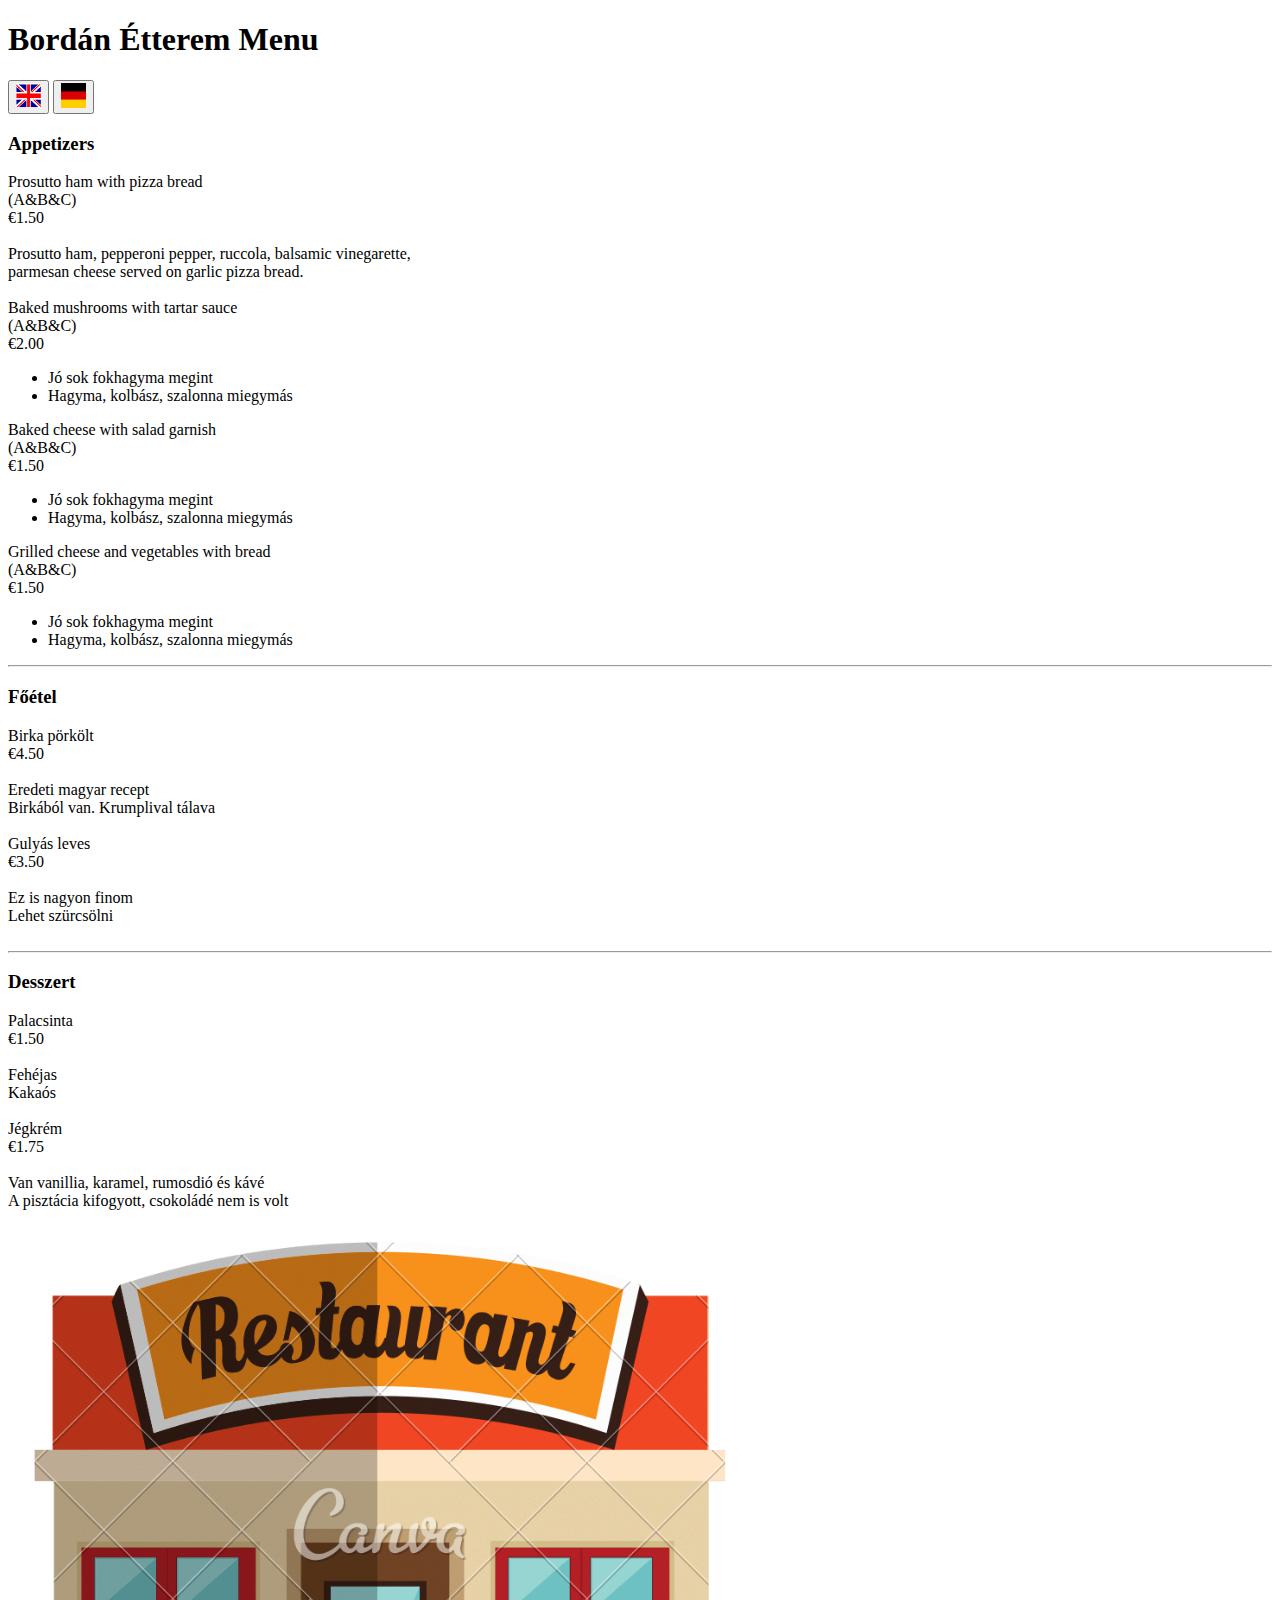
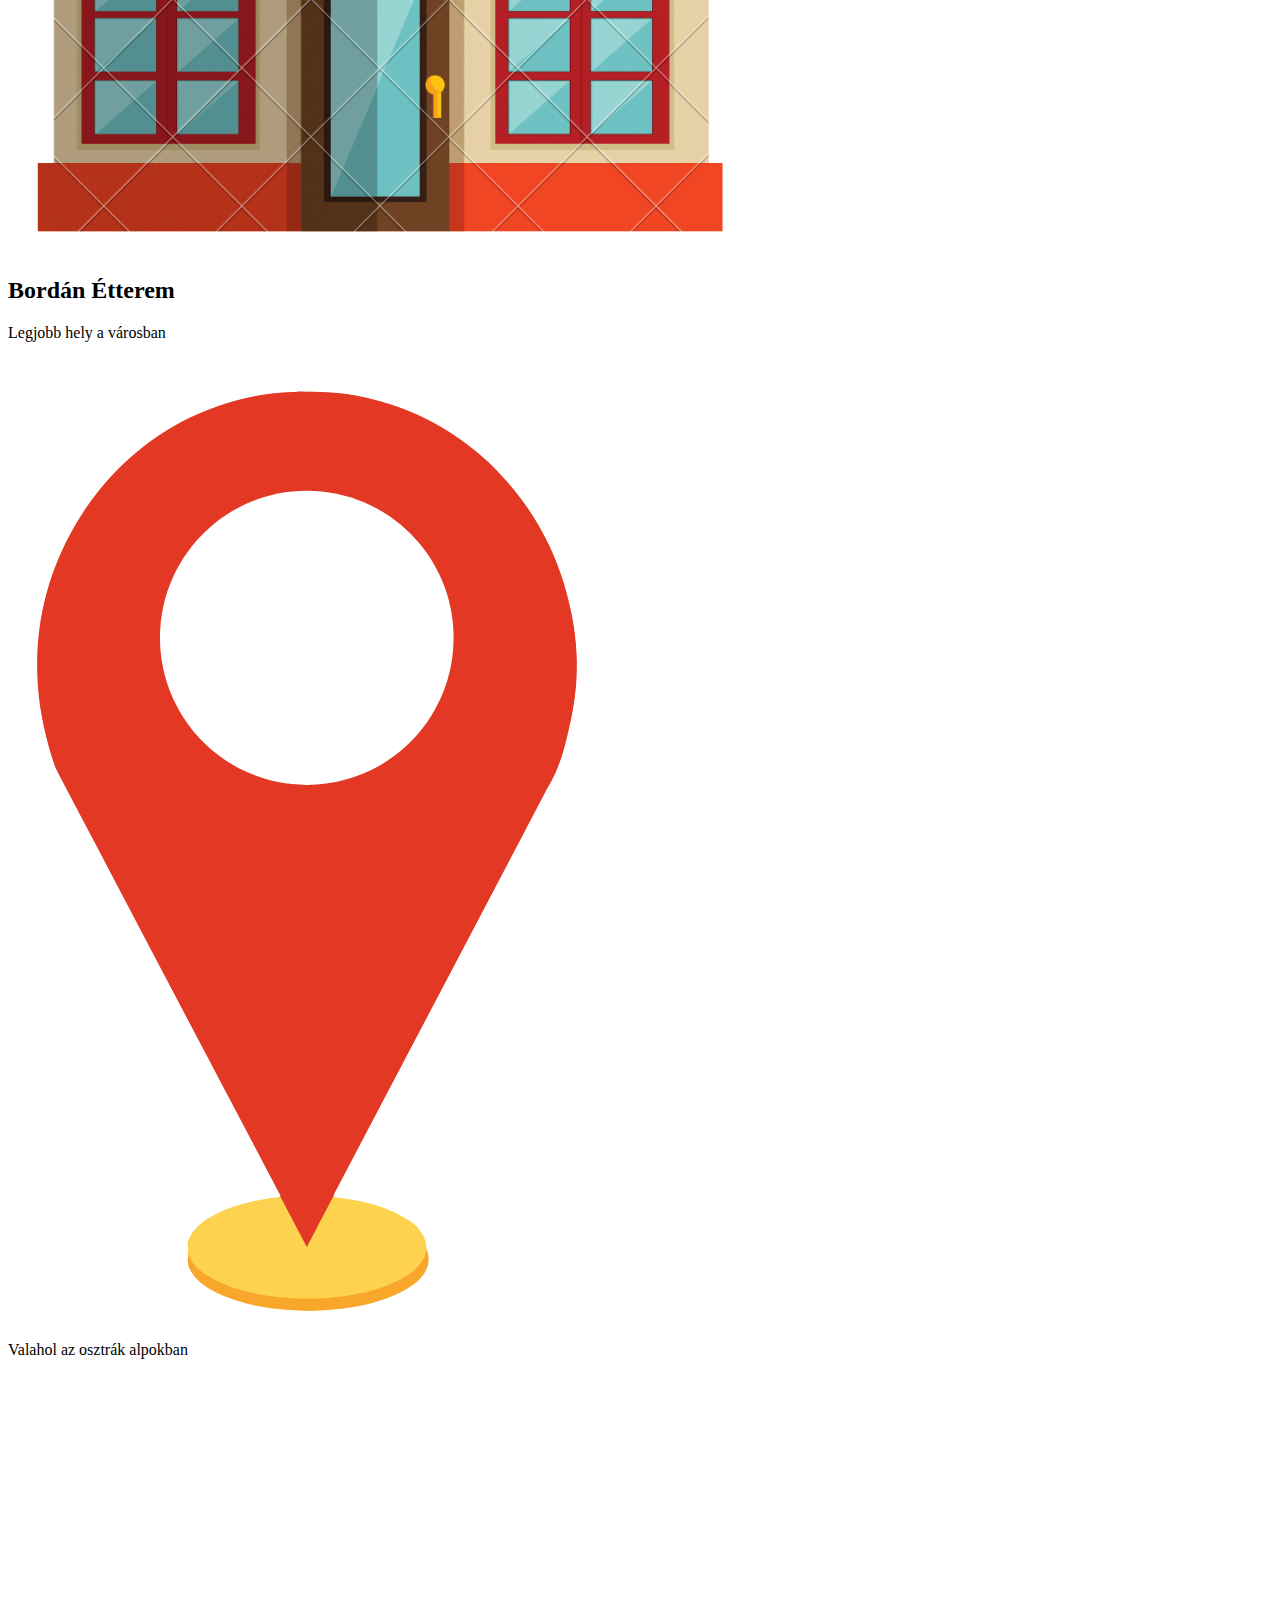
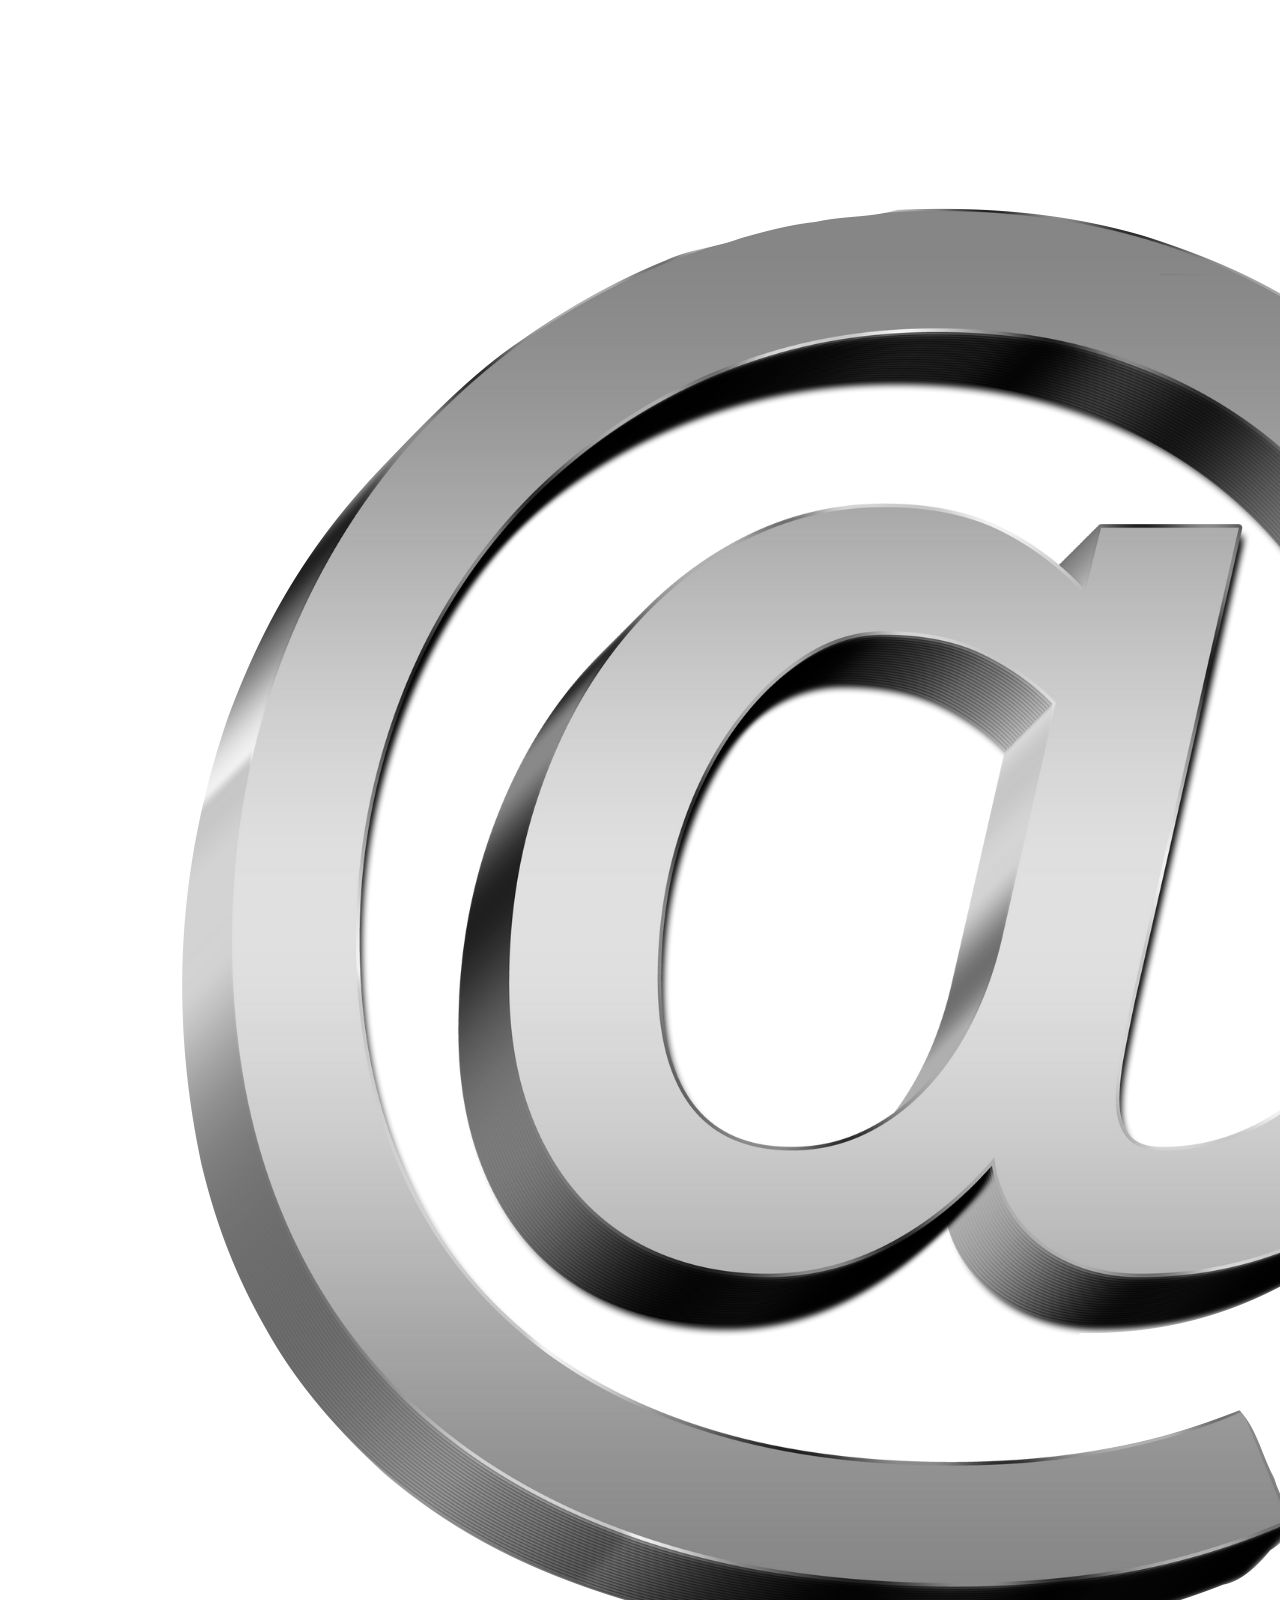
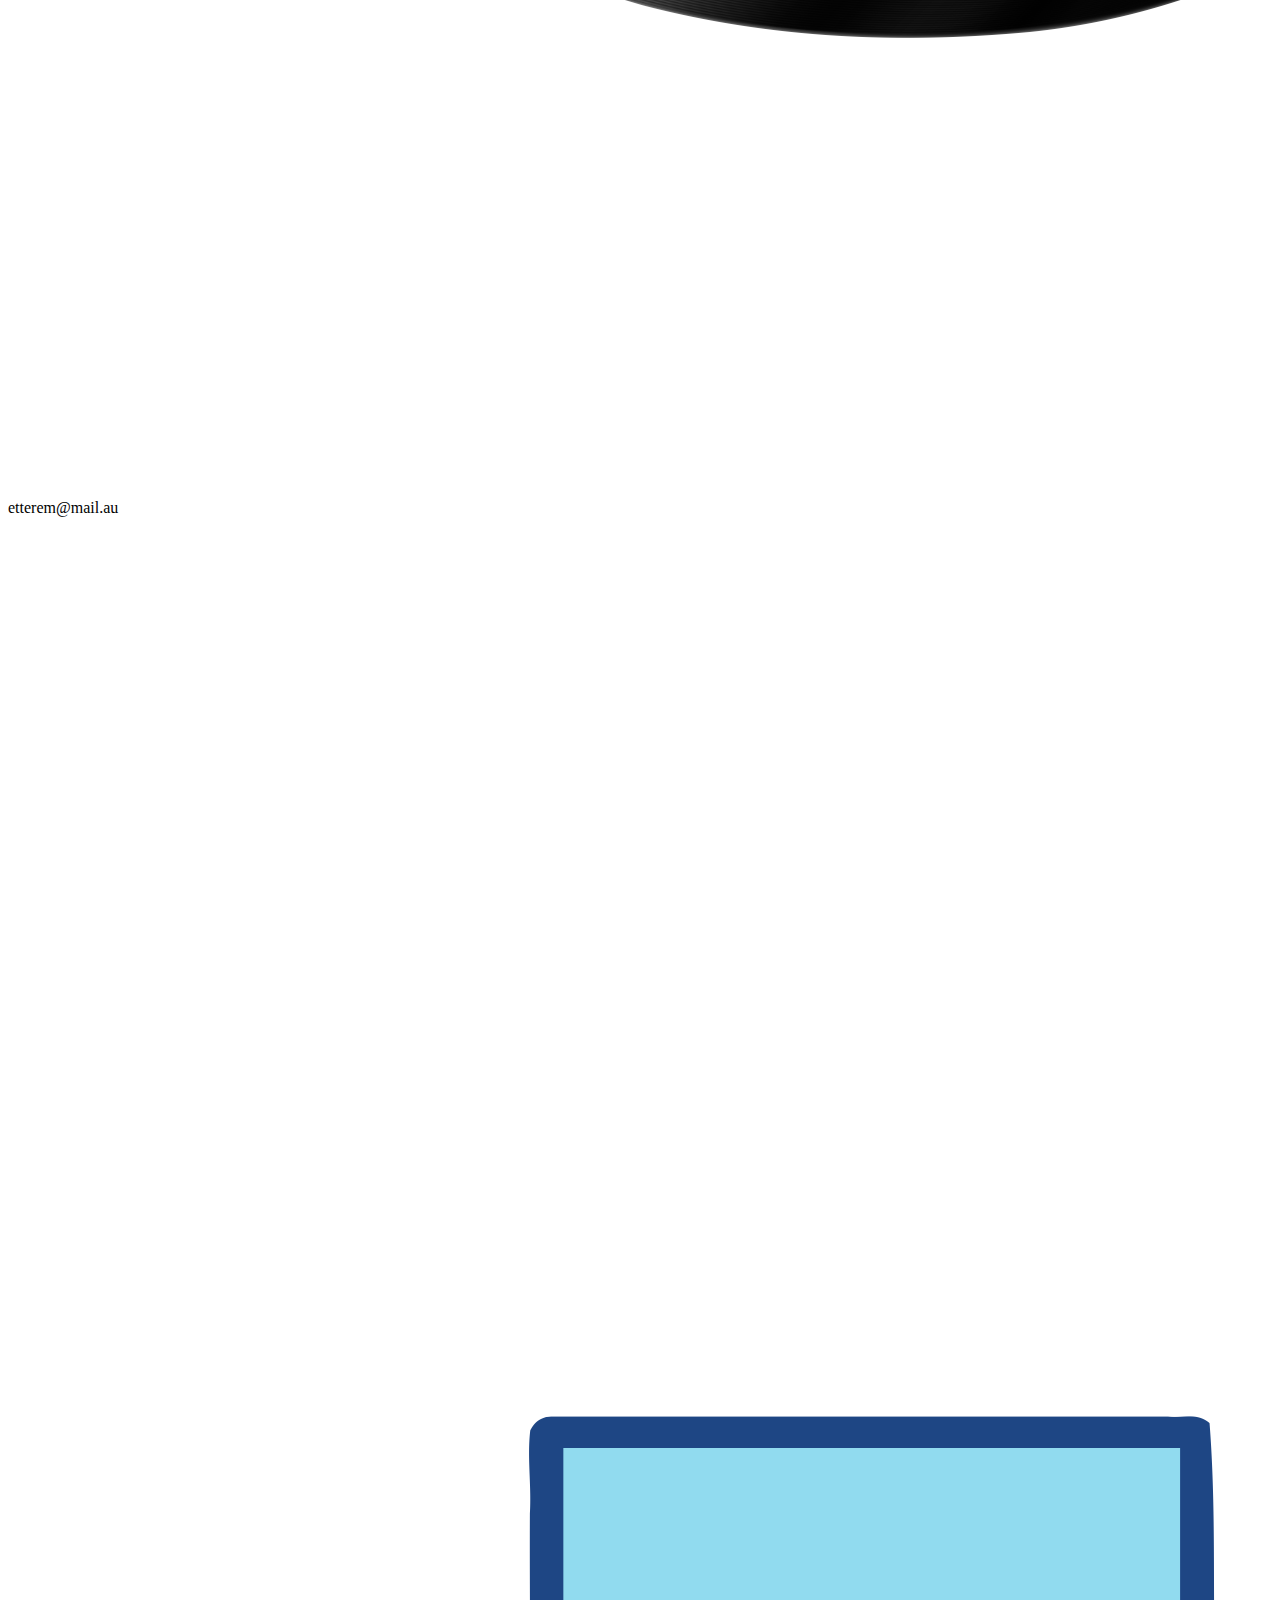
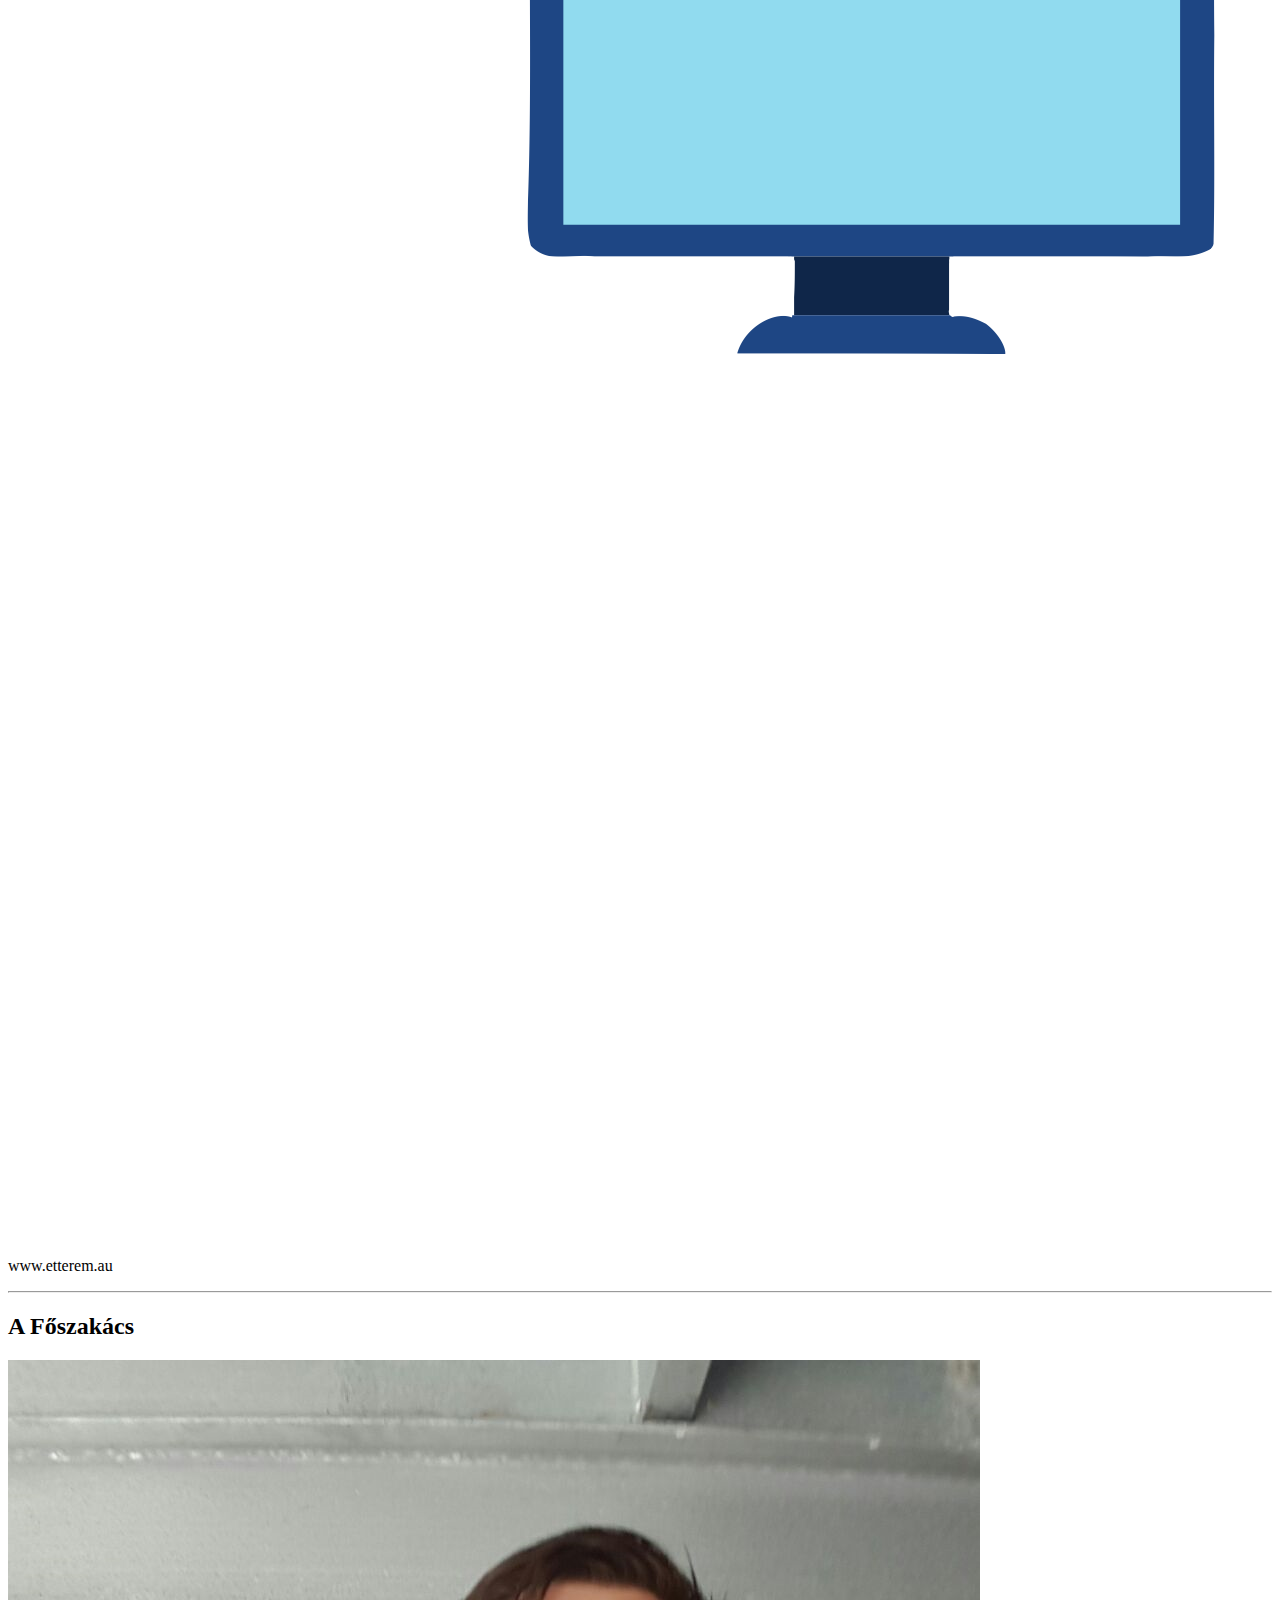
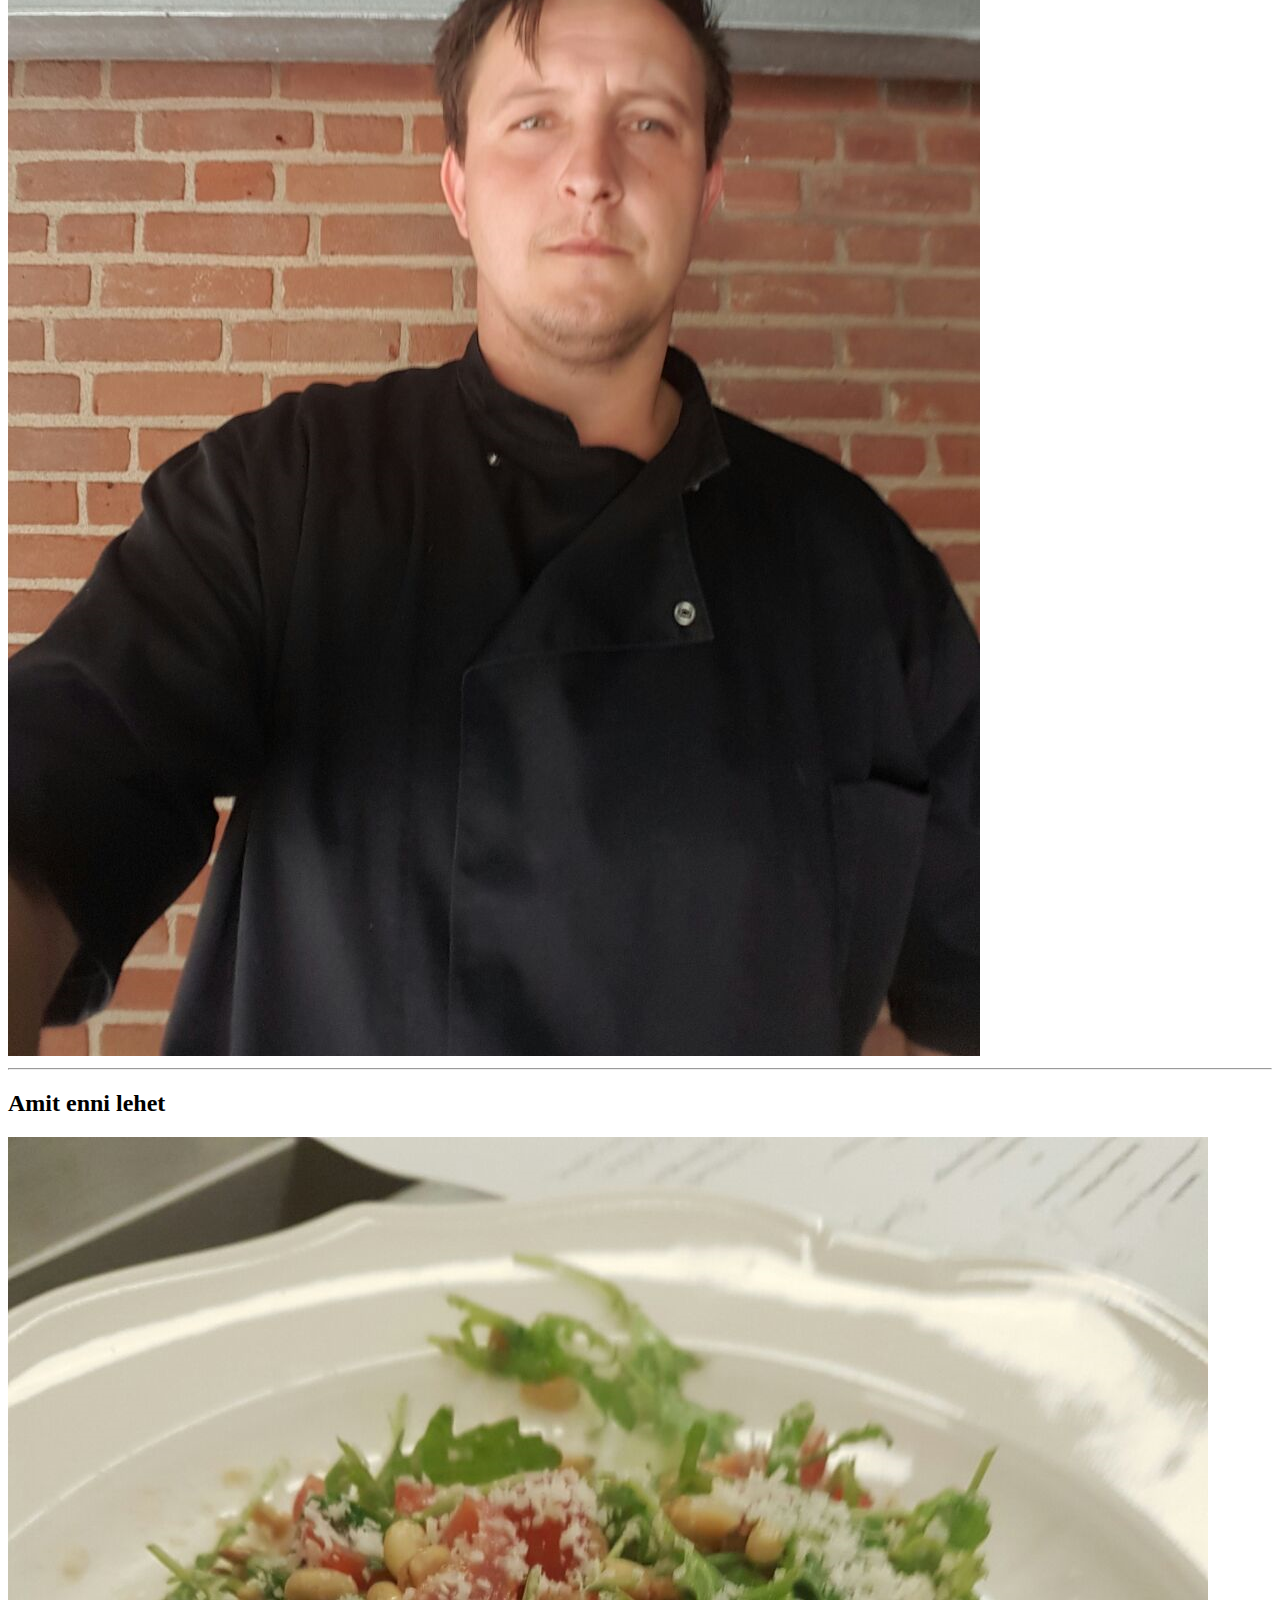
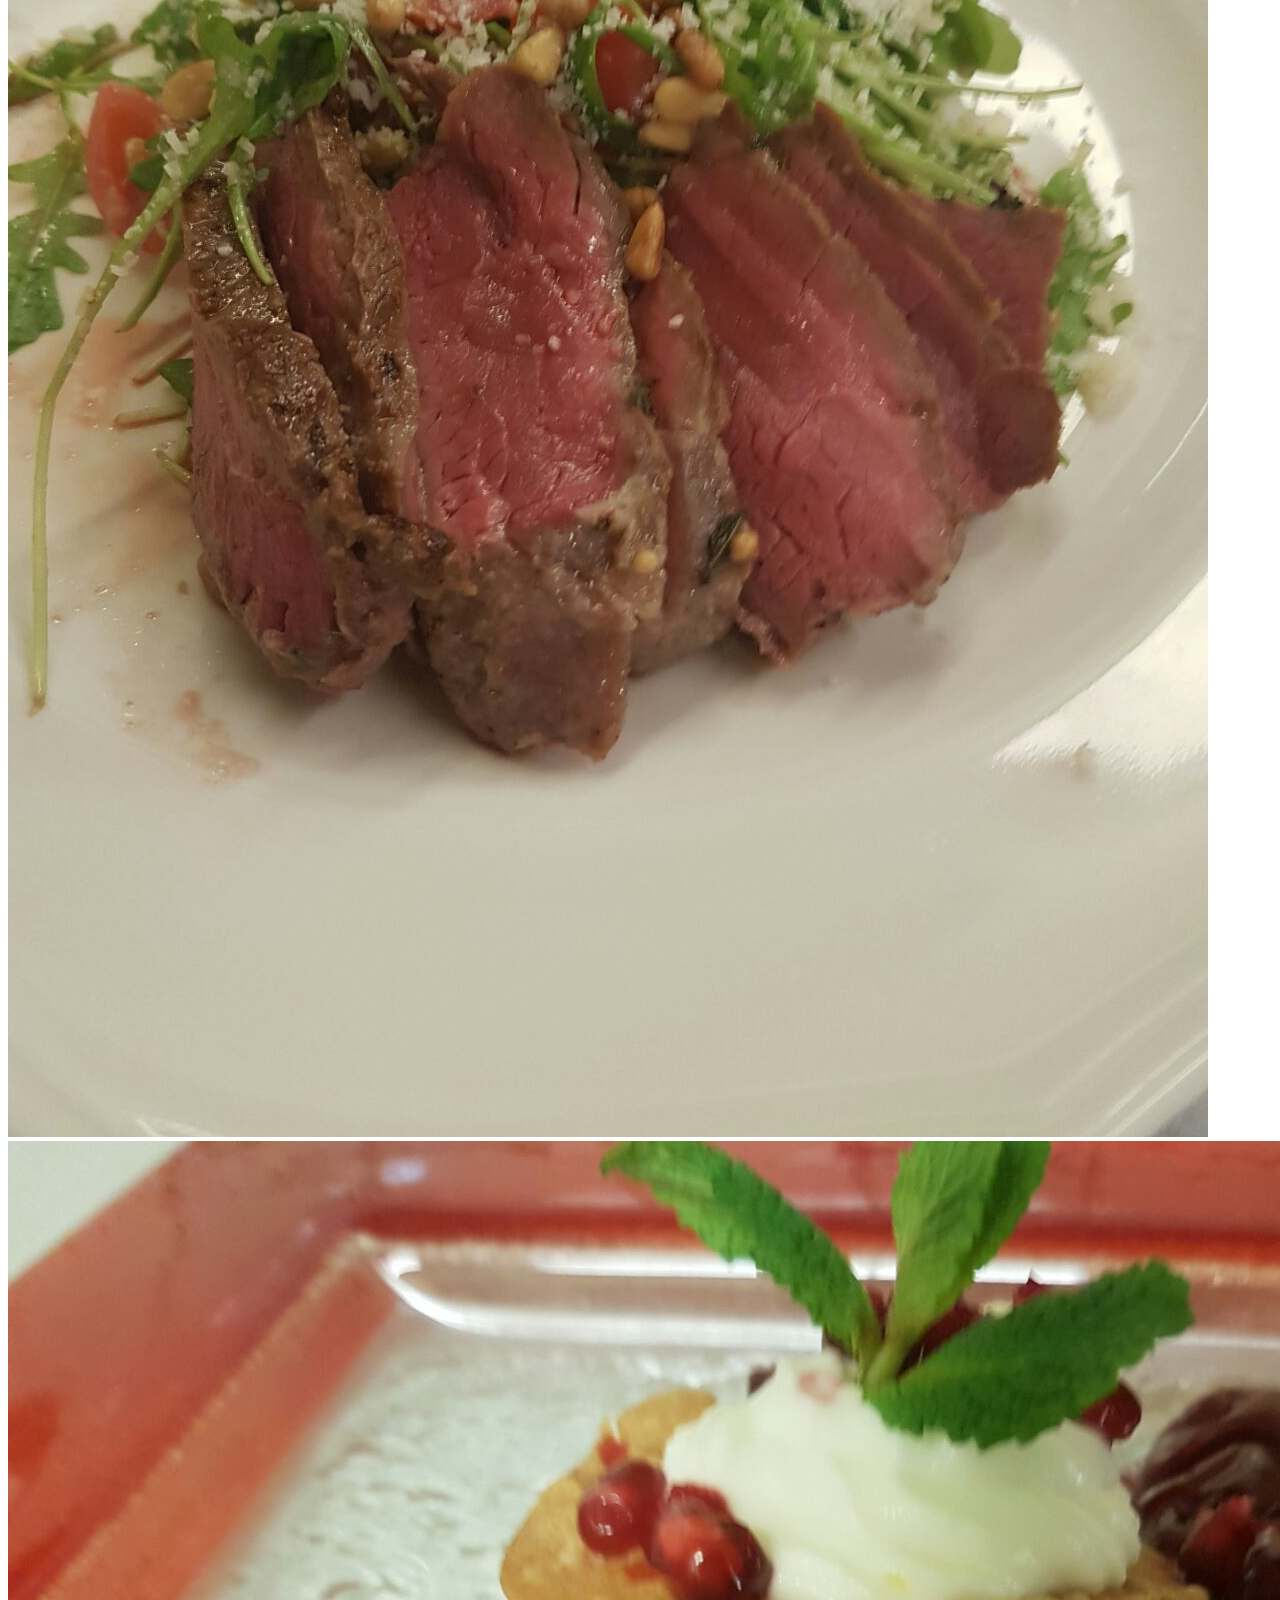
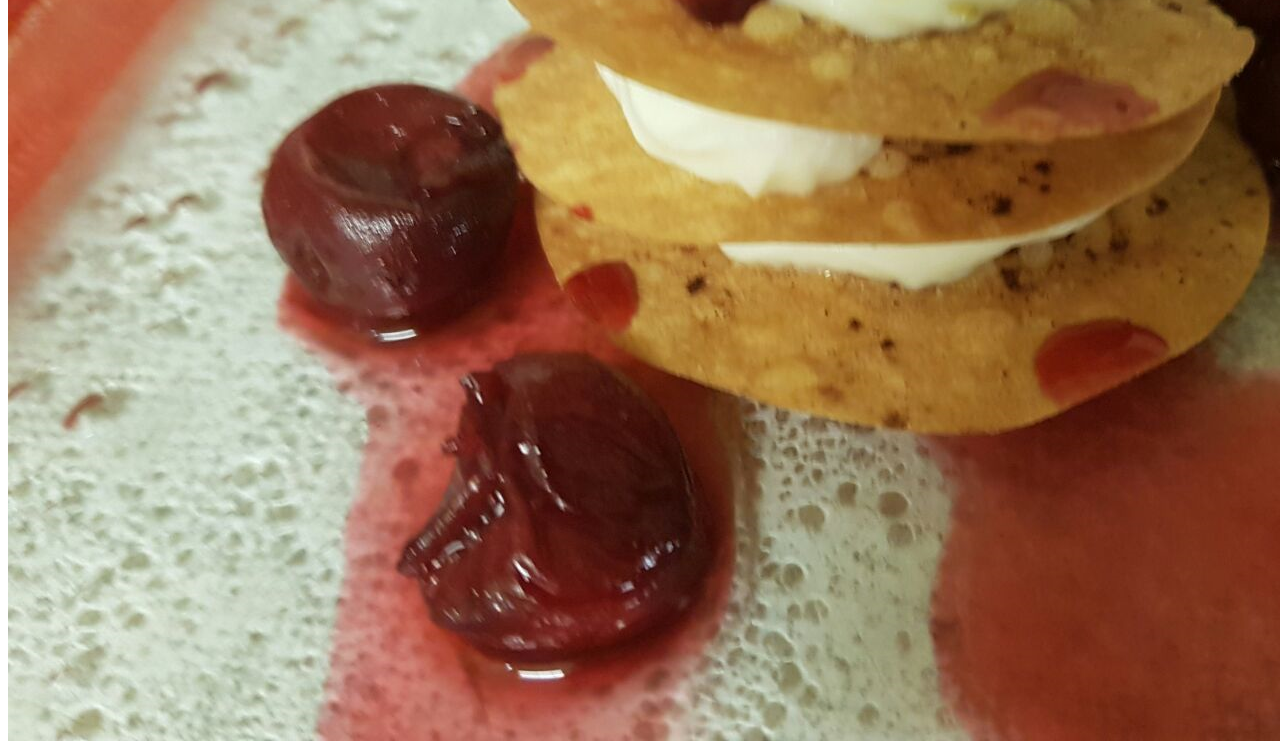
==== webmenueng.html @ 58eb1275 "Add files via upload" ====
<!DOCTYPE html>
<html lang="en" dir="ltr">
  <head>
    <meta charset="utf-8">
    <title>Bordán Étterem</title>
    <link rel="stylesheet" href="css/etterem_styles.css" />
    <link href="https://fonts.googleapis.com/css2?family=Caveat&family=Merriweather&family=Montserrat&display=swap" rel="stylesheet">
    <link rel="preconnect" href="https://fonts.googleapis.com">
    <link rel="preconnect" href="https://fonts.gstatic.com" crossorigin>
    <link href="https://fonts.googleapis.com/css2?family=Indie+Flower&family=The+Nautigal&display=swap" rel="stylesheet">
    <link rel="icon" href="./images/favicon.ico">
  </head>
  <body>
   
    <div class="menu">
      <nav>
        <h1 class="etterem">Bordán Étterem Menu</h1>
        <button class="button"><a href="webmenueng.html"><img src="./images/union-jack-flag-1365882581V0R.jpg" height="25" width="25"></a></button>
        <button class="button"><a href="index.html"><img src="./images/german_flag.png" height="25" width="25"></a></button>
      </nav>
      <h3>Appetizers</h3>
      <div class="flexbox">
        
        <div class="nev show_inline">Prosutto ham with pizza bread</div>        
        <div class="alergy show_inline">(A&B&C)</div>
        <div class="euro show_inline ">€1.50</div>
      </div>
      <div>
        <br>
          <li>Prosutto ham, pepperoni pepper, ruccola, balsamic vinegarette,</li>
          <li>parmesan cheese served on garlic pizza bread.</li>
          
        <br>
      </div>
      <div class="flexbox">
        
        <div class="nev show_inline">Baked mushrooms with tartar sauce</div>  
        <div class="alergy show_inline">(A&B&C)</div>      
        <div class="euro show_inline">€2.00</div>
        
      </div>
        <div>
            <ul>
            <li>Jó sok fokhagyma megint</li>
            <li>Hagyma, kolbász, szalonna miegymás</li>
            </ul>
        </div>
        <div class="flexbox">        
            <div class="nev show_inline">Baked cheese with salad garnish</div>        
            <div class="alergy show_inline">(A&B&C)</div>
            <div class="euro show_inline ">€1.50</div>
          </div>
            <div>
            <ul>
            <li>Jó sok fokhagyma megint</li>
            <li>Hagyma, kolbász, szalonna miegymás</li>
            </ul>
            </div>
          <div class="flexbox">        
            <div class="nev show_inline">Grilled cheese and vegetables with bread</div>        
            <div class="alergy show_inline">(A&B&C)</div>
            <div class="euro show_inline ">€1.50</div>
          </div>
          <div>
            <ul>
            <li>Jó sok fokhagyma megint</li>
            <li>Hagyma, kolbász, szalonna miegymás</li>
            </ul>
            </div>
      </div>
      <hr class="hr">      
      <h3>Főétel</h3>    
      <div class="flexbox">
        <div></div>
        <div class="nev">Birka pörkölt</div>        
        <div class="euro">€4.50</div>
      </div>
      <div>
        <br>
          <li>Eredeti magyar recept</li>
          <li>Birkából van. Krumplival tálava</li>
        <br>
      </div>
      <div class="flexbox">
        <div></div>
        <div class="nev">Gulyás leves</div>        
        <div class="euro">€3.50</div>
      </div>
      <div>
        <br>
          <li>Ez is nagyon finom</li>
          <li>Lehet szürcsölni</li>
        <br>
      </div>
      <hr class="hr">
      <h3>Desszert</h3>
      <div class="flexbox">
        <div></div>
        <div class="nev">Palacsinta</div>        
        <div class="euro">€1.50</div>
      </div>
      <div>
       <br>
          <li>Fehéjas</li>
          <li>Kakaós</li>
       <br>
      </div>
      <div class="flexbox">
        <div></div>
        <div class="nev">Jégkrém</div>        
        <div class="euro">€1.75</div>
      </div>
      <div>
        <br>
          <li>Van vanillia, karamel, rumosdió és kávé</li>
          <li>A pisztácia kifogyott, csokoládé nem is volt</li>
        <br>
      </div>
    </div>
    <div class="contact">
      <img class="haz" src="images/etterem.png" alt="etterem_img">
      <h2 class="szoveg">Bordán Étterem</h2>
      <p class="szoveg">Legjobb hely a városban</p>
      <div class="location">
        <img class="hely" src="images/hely.png" alt="hely_img">
        <p class="szoveg2">Valahol az osztrák alpokban</p>
      </div>
      <div class="email">
        <img class="hely" src="images/mail.png" alt="mail_img">
        <p class="szoveg2">etterem@mail.au</p>
      </div>
      <div class="web">
        <img class="hely" src="images/web.png" alt="web_img">
        <p class="szoveg2">www.etterem.au</p>
      </div>
      <hr class="hr">
      <div class="kep">
        <h2>A Főszakács</h2>
        <img class="foto" src="images/szakacs.png" alt="img">
      </div>
      <hr class="hr">
      <div class="etel">
        <h2>Amit enni lehet</h2>
        <img class="foto" src="images/hus.png" alt="hus_img">
        <img class="foto" src="images/desszert.png" alt="des_img">
      </div>
    </div>
  </body>
</html>
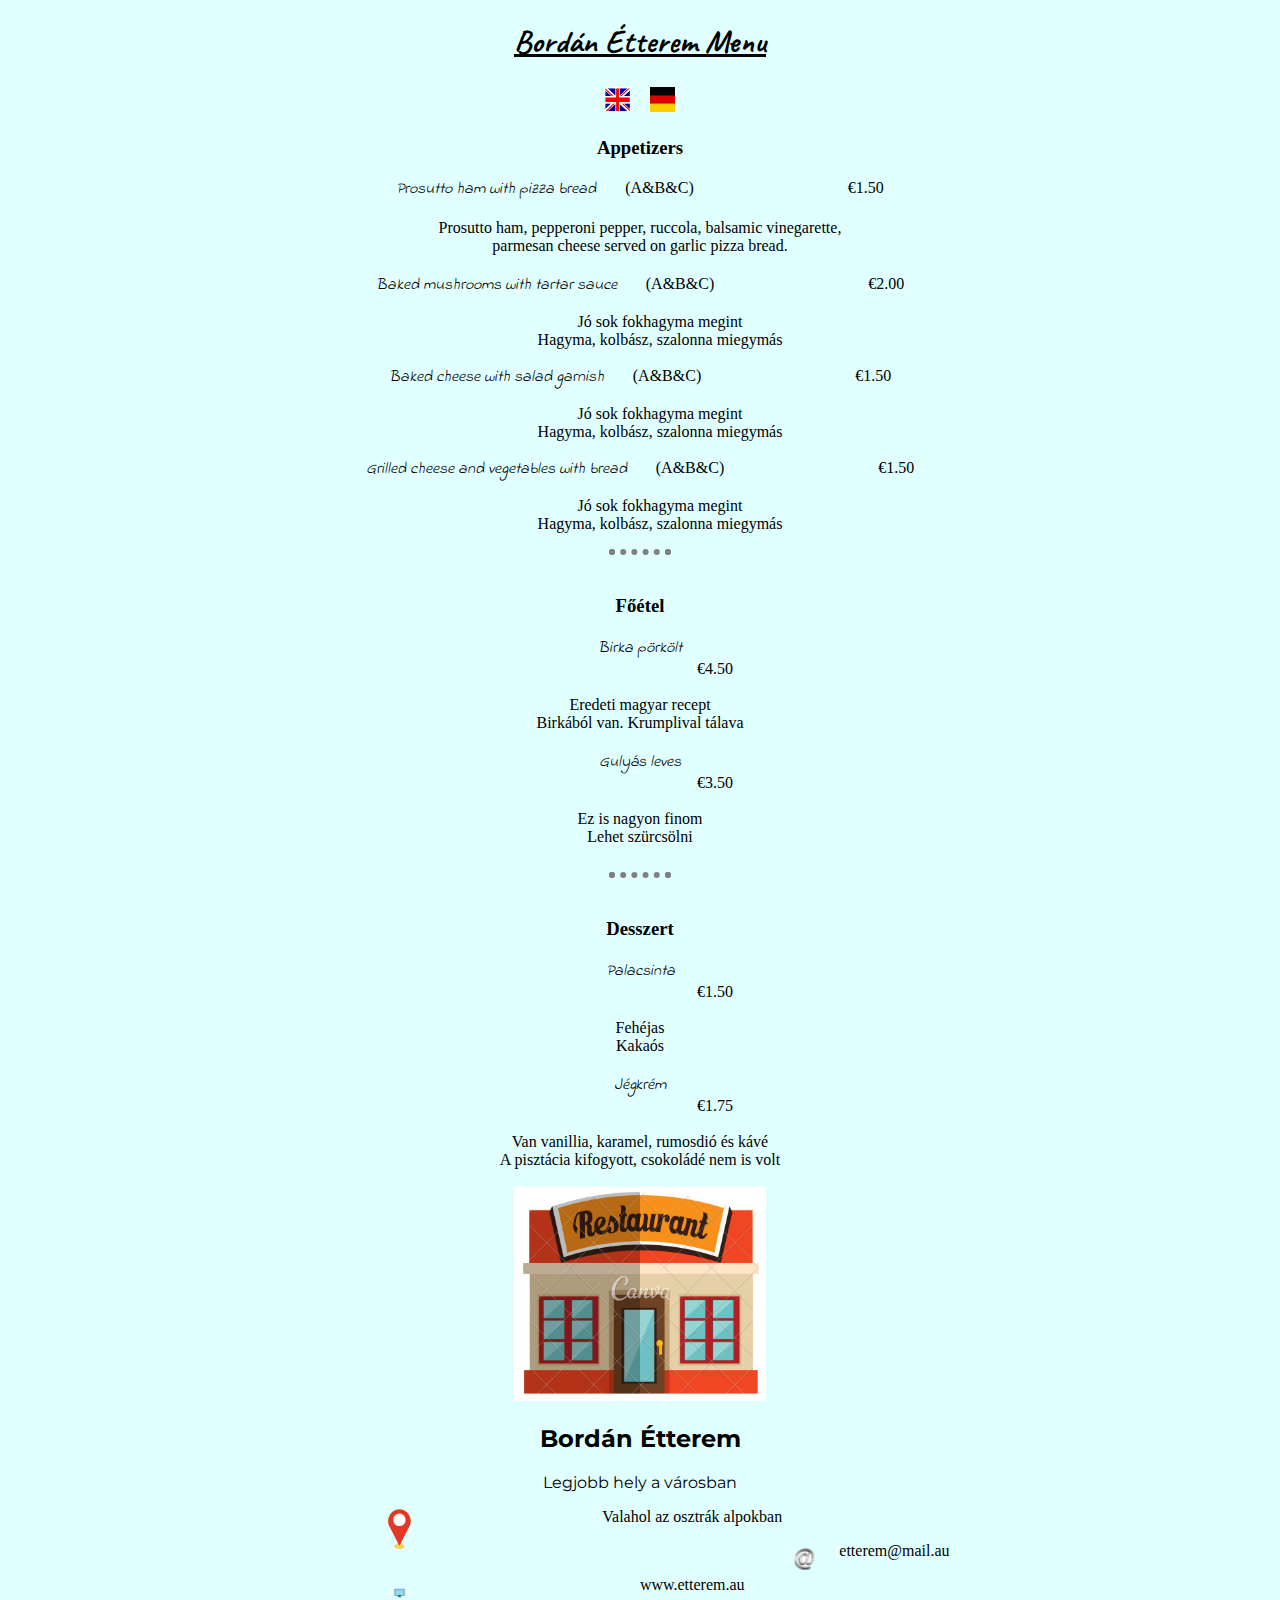
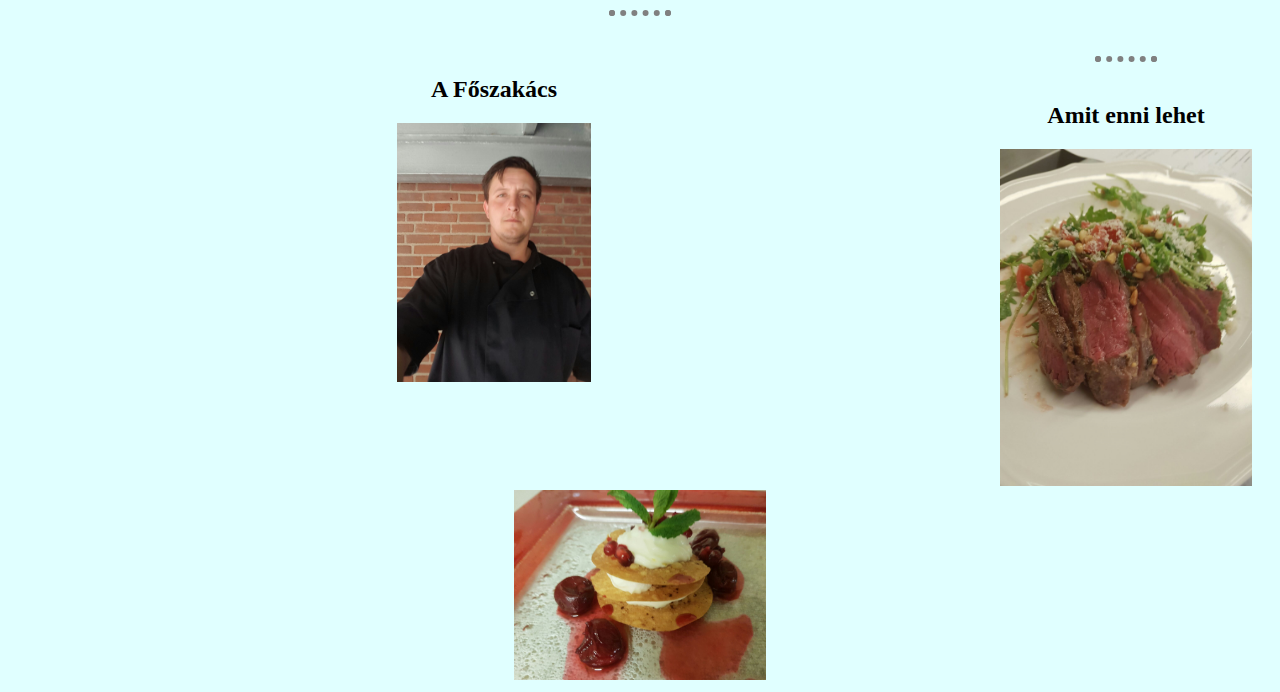
==== commit eb0a0430: "Add files via upload" ====
--- a/webmenueng.html
+++ b/webmenueng.html
@@ -3,7 +3,7 @@
   <head>
     <meta charset="utf-8">
     <title>Bordán Étterem</title>
-    <link rel="stylesheet" href="css/etterem_styles.css" />
+    <link rel="stylesheet" href="./css/etterem_styles.css" />
     <link href="https://fonts.googleapis.com/css2?family=Caveat&family=Merriweather&family=Montserrat&display=swap" rel="stylesheet">
     <link rel="preconnect" href="https://fonts.googleapis.com">
     <link rel="preconnect" href="https://fonts.gstatic.com" crossorigin>
--- a/css/etterem_styles.css
+++ b/css/etterem_styles.css
@@ -0,0 +1,96 @@
+body {
+  background-color: LightCyan;
+  text-align: center;
+}
+/*
+.bal {
+  float: left;
+  width: 50%;
+  background-color: LightCyan;
+}
+
+.jobb {
+  float: left;
+  width: 50%;
+  background-color: LightBlue;
+}*/
+
+.etterem {
+  text-decoration: underline;
+  font-family: 'Caveat', cursive;
+}
+
+.haz {
+  max-width: 20%;
+  max-height: 20%;
+}
+
+.nev {
+  font-style: italic;
+  flex: 1 1 1 auto;
+  justify-content: center;
+  
+  font-family: 'Indie Flower', cursive, 'The Nautigal', cursive, sans-serif; 
+  font-size: 1em;
+}
+
+.hr {
+  border: dotted 6px;
+  border-bottom: none;
+  width: 4%;
+  margin-bottom: 40px;
+}
+
+.szoveg {
+  font-family: 'Montserrat', sans-serif;
+  text-align: center;
+}
+
+.szoveg2 {
+  text-align: center;
+  padding-right: 300px;
+  
+}
+.hely {
+
+  float: left;
+  padding-left: 30%;
+  max-width: 2%;
+  max-height: 2%;
+}
+
+.foto {
+  max-width: 20%;
+  max-height: 20%;
+}
+.kep {
+  float: left;
+}
+
+.eloetel {
+  margin-left: auto;
+  margin-right: auto;
+}
+
+.flexbox {
+  display: inline;  
+}
+.show_inline {
+  display: inline;
+}
+.euro {
+  padding-left: 150px;
+}
+.alergy {
+  padding-left: 25px;
+}
+li {
+  list-style-type: none;
+ }
+.button {
+  background-color: transparent;
+  border-color: transparent;
+  
+  margin-left: auto;
+  margin-right: auto;
+}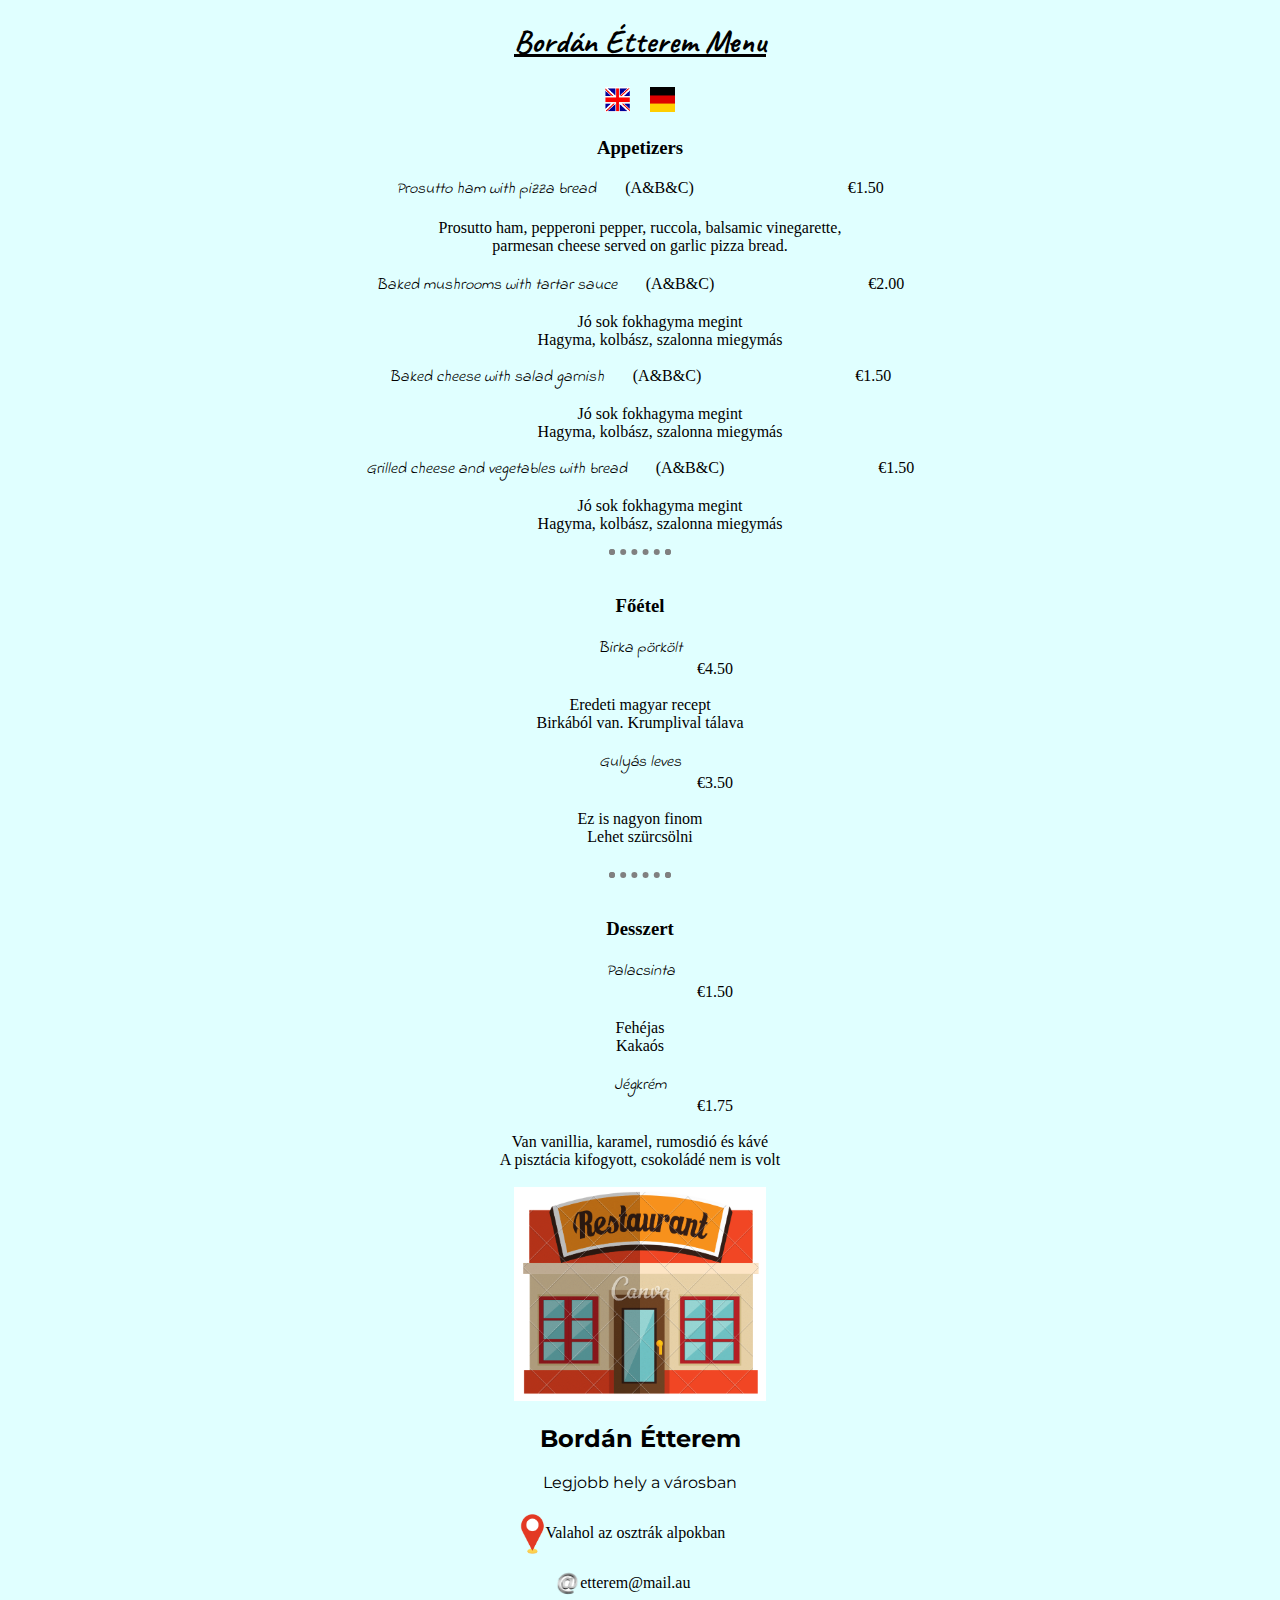
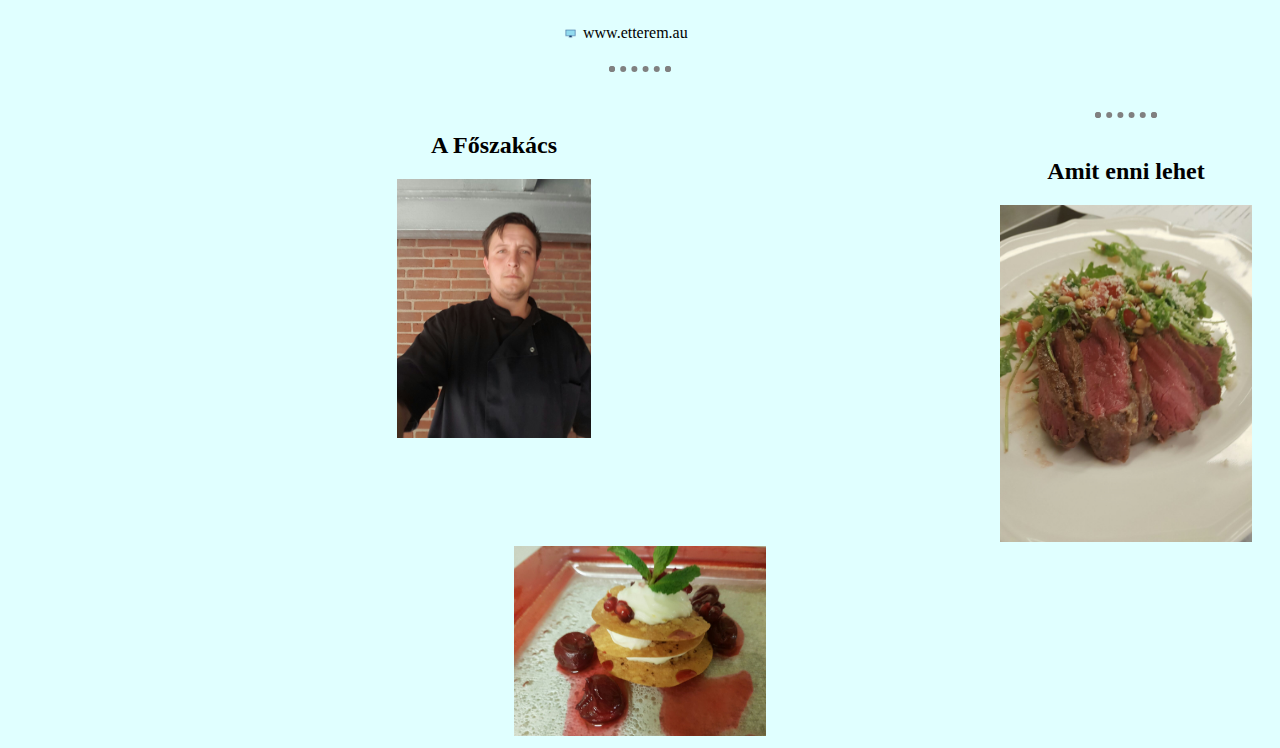
==== commit 69785851: "Update webmenueng.html" ====
--- a/webmenueng.html
+++ b/webmenueng.html
@@ -117,19 +117,19 @@
         <br>
       </div>
     </div>
-    <div class="contact">
+    <div class="address">
       <img class="haz" src="images/etterem.png" alt="etterem_img">
       <h2 class="szoveg">Bordán Étterem</h2>
       <p class="szoveg">Legjobb hely a városban</p>
-      <div class="location">
+      <div class="contact">
         <img class="hely" src="images/hely.png" alt="hely_img">
         <p class="szoveg2">Valahol az osztrák alpokban</p>
       </div>
-      <div class="email">
+      <div class="contact">
         <img class="hely" src="images/mail.png" alt="mail_img">
         <p class="szoveg2">etterem@mail.au</p>
       </div>
-      <div class="web">
+      <div class="contact">
         <img class="hely" src="images/web.png" alt="web_img">
         <p class="szoveg2">www.etterem.au</p>
       </div>
--- a/css/etterem_styles.css
+++ b/css/etterem_styles.css
@@ -52,11 +52,21 @@
   
 }
 .hely {
+  padding-left: 21%;
+  max-width: 2%;
+  max-height: 2%;  
+}
 
-  float: left;
-  padding-left: 30%;
-  max-width: 2%;
-  max-height: 2%;
+.contact{
+  display: flex;
+  align-items: center;
+  justify-content: center;
+  flex: 1 1;
+}
+
+.web {
+  display: flex;
+
 }
 
 .foto {
@@ -93,4 +103,4 @@
   
   margin-left: auto;
   margin-right: auto;
-}+}
